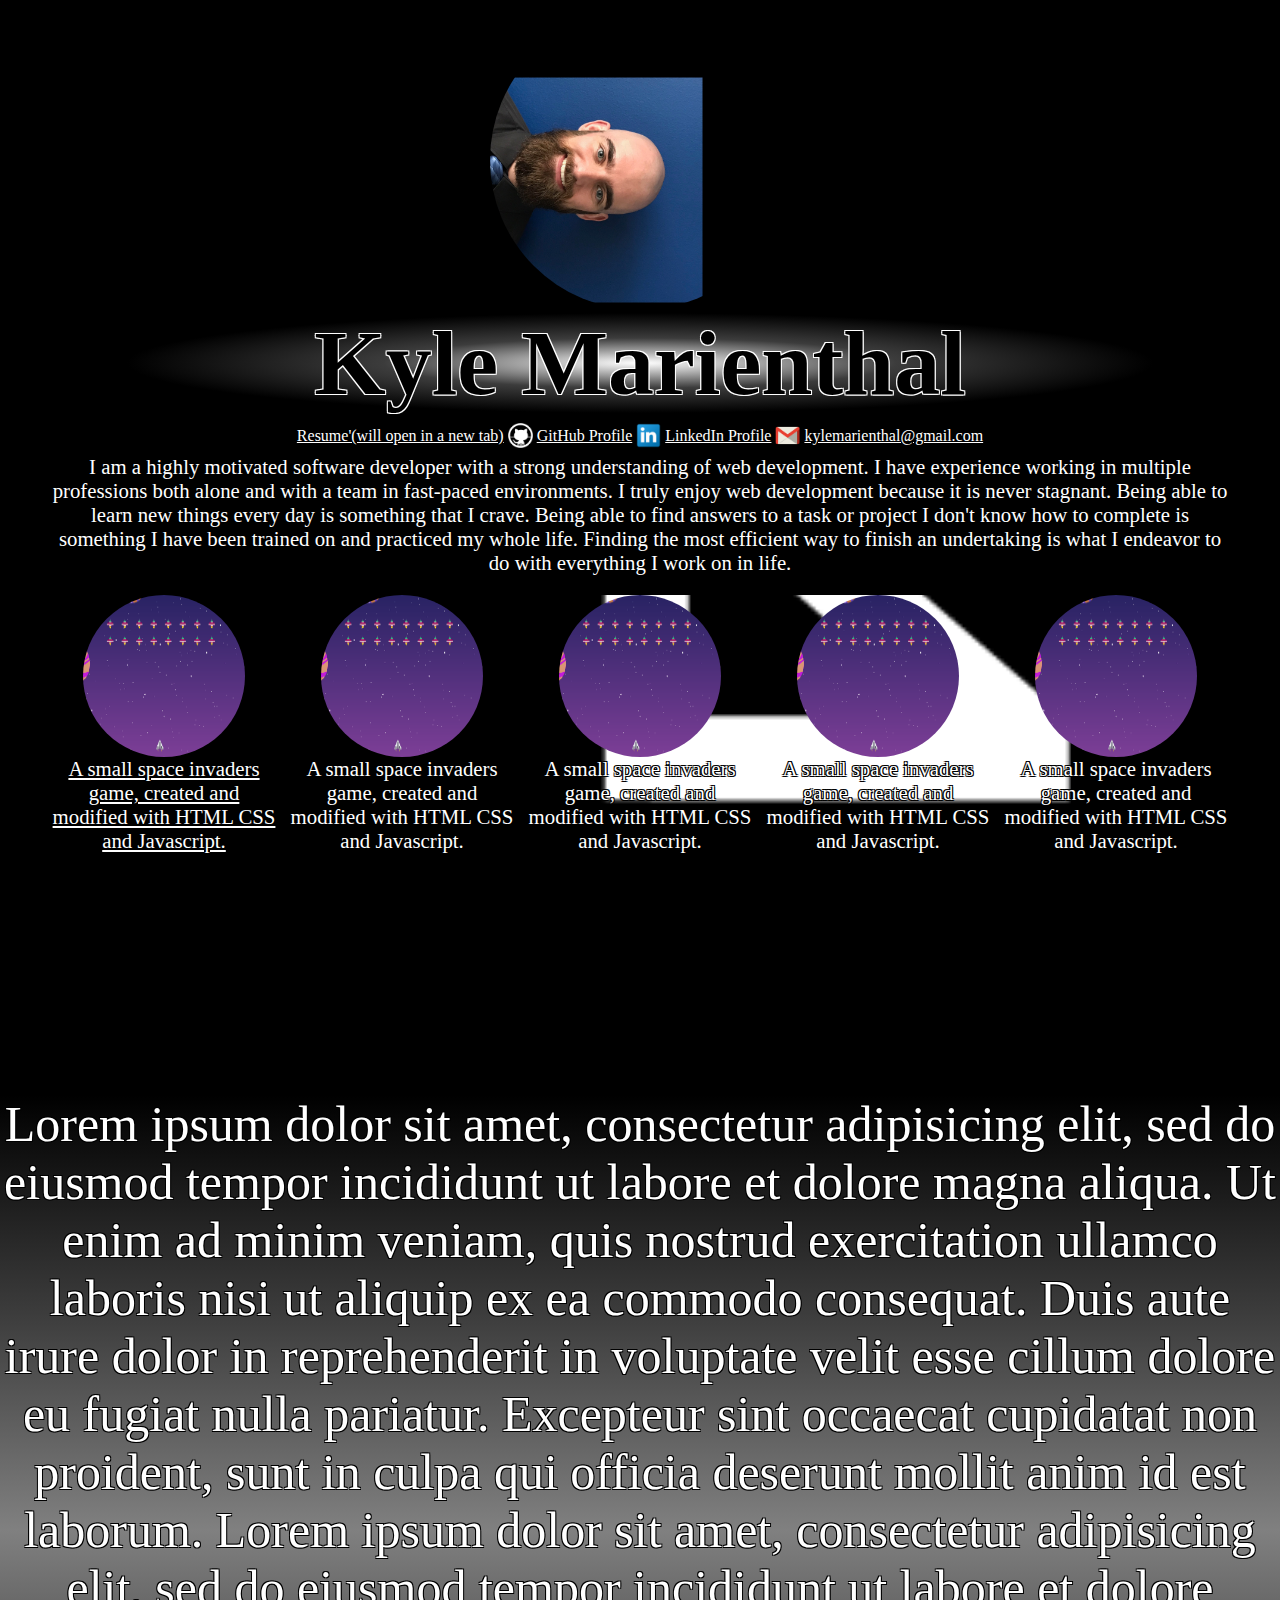
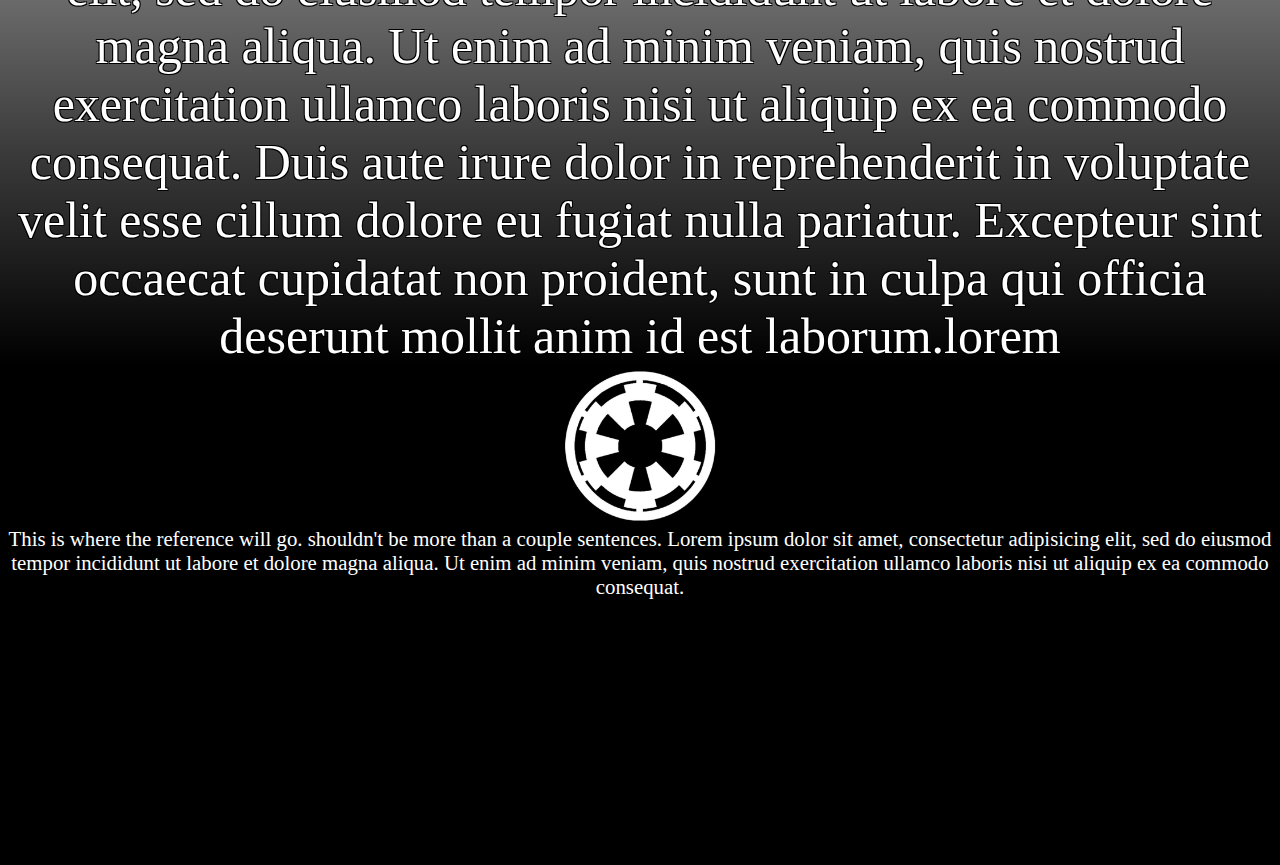
==== index.html @ a32e023e "working on RWD and positioning references templates" ====
<!DOCTYPE html>
<html>

<head>
  <link rel="stylesheet" type="text/css" href="style.css">
  <!-- <script src="parallax.min.js"></script> -->
  <meta charset="utf-8">
  <title >Kyle Marienthal</title>
</head>

<body>
  <div class= "parallax_top">
    <div id="pic_container">
      <img id='my_pic' src="images/black_shirt_blue_tie.jpg" alt="pictue of Kyle Marienthal">
    </div>
  </div>
  <h1 id="name_bar">Kyle Marienthal</h1>
  <div id="contact">
    <p class="contact-info"><a id="resume" href="images/portfolio_resume.pdf" target="_blank">Resume'(will open in a new tab)</a></p>
    <!-- github image -->
    <p class="contact-info"><a href="https://github.com/kylemarienthal"><img class = "contact_icon" src="images/white_github.png" alt="GitHub Icon"></a></p>
    <!-- GitHub handle -->
    <p class="contact-info"><a href="https://github.com/kylemarienthal">GitHub Profile</a></p>
    <!-- LinkedIn image -->
    <p class="contact-info"><a href="https://www.linkedin.com/in/kyle-marienthal-2b203330/"><img class = "contact_icon" src="images/linkedin.png" alt="LinkedIn Icon"></a></p>
    <!-- LinkedIn handle -->
    <p class="contact-info"><a href="https://www.linkedin.com/in/kyle-marienthal-2b203330/">LinkedIn Profile</a></p>
    <!-- gmail image -->
    <p class="contact-info"><a href="mailto:kylemarienthal@gmail.com"><img class = "contact_icon" src="images/white_gmail.png" alt= "Gmail Icon"></a></p>
    <!-- gmail handle -->
    <p class="contact-info"><a href="mailto:kylemarienthal@gmail.com">kylemarienthal@gmail.com</a></p>

  </div>
  <!-- *******************this can be another page for whatever maybe putting in effects?? like snow or matrix??? -->
<!-- <a href="page2.html">my link</a> -->


  <!-- <section id="parallax"> -->
    <div id="about_me">
      <p>I am a highly motivated software developer with a strong understanding of web development. I have experience working in multiple professions both alone and with a team in fast-paced environments. I truly enjoy web development because it is never stagnant. Being able to learn new things every day is something that I crave. Being able to find answers to a task or project I don't know how to complete is something I have been trained on and practiced my whole life. Finding the most efficient way to finish an undertaking is what I endeavor to do with everything I work on in life.</p>
    </div>
  <!-- </section> -->
  <div class="parallax-second" >
    <div class="parallax-inner">
      <div class="project-section">
        <div>
          <a href="./space_invaders_javascript/index.html"><img class = "project_icon" src="images/space_invaders.png" alt= "Space Invaders Game Image">
          <p>A small space invaders game, created and modified with HTML CSS and Javascript.</p></a>
        </div>
        <div>
          <a href="./space_invaders_javascript/index.html"><img class = "project_icon" src="images/space_invaders.png" alt= "Space Invaders Game Image"></a>
          <p>A small space invaders game, created and modified with HTML CSS and Javascript.</p>
        </div>
        <div>
          <a href="./space_invaders_javascript/index.html"><img class = "project_icon" src="images/space_invaders.png" alt= "Space Invaders Game Image"></a>
          <p>A small space invaders game, created and modified with HTML CSS and Javascript.</p>
        </div>
        <div>
          <a href="./space_invaders_javascript/index.html"><img class = "project_icon" src="images/space_invaders.png" alt= "Space Invaders Game Image"></a>
          <p>A small space invaders game, created and modified with HTML CSS and Javascript.</p>
        </div>
        <div>
          <a href="./space_invaders_javascript/index.html"><img class = "project_icon" src="images/space_invaders.png" alt= "Space Invaders Game Image"></a>
          <p>A small space invaders game, created and modified with HTML CSS and Javascript.</p>
        </div>
      </div>

    </div>
  </div>

  <p id="middle_bar">Lorem ipsum dolor sit amet, consectetur adipisicing elit, sed do eiusmod tempor incididunt ut labore et dolore magna aliqua. Ut enim ad minim veniam, quis nostrud exercitation ullamco laboris nisi ut aliquip ex ea commodo consequat. Duis aute irure dolor in reprehenderit in voluptate velit esse cillum dolore eu fugiat nulla pariatur. Excepteur sint occaecat cupidatat non proident, sunt in culpa qui officia deserunt mollit anim id est laborum. Lorem ipsum dolor sit amet, consectetur adipisicing elit, sed do eiusmod tempor incididunt ut labore et dolore magna aliqua. Ut enim ad minim veniam, quis nostrud exercitation ullamco laboris nisi ut aliquip ex ea commodo consequat. Duis aute irure dolor in reprehenderit in voluptate velit esse cillum dolore eu fugiat nulla pariatur. Excepteur sint occaecat cupidatat non proident, sunt in culpa qui officia deserunt mollit anim id est laborum.lorem </p>

  <!-- <section id="parallax-second"> -->
  <div class="parallax-second">
    <div class = project-section>
      <div>
        <img class = "reference_icon" src="images/empire.jpg" alt= "temporary pic for a referral">
        <p>This is where the reference will go. shouldn't be more than a couple sentences. Lorem ipsum dolor sit amet, consectetur adipisicing elit, sed do eiusmod tempor incididunt ut labore et dolore magna aliqua. Ut enim ad minim veniam, quis nostrud exercitation ullamco laboris nisi ut aliquip ex ea commodo consequat.</p>
      </div>
    </div>
    
  </div>
    <div class="parallax-second-inner">
    </div>
  <!-- </section> -->
</body>

</html>
---- style.css ----
* {
  margin: 0;
  padding: 0;
  border: 0;
  color: white;
  text-shadow: -1px -1px 0 black,
    1px -1px 0 black,
    -1px 1px 0 black,
    1px 1px 0 black;
}

#pic_container{
  position: relative;
  width: 300px;
  height: 300px;
  overflow: hidden;
  border-radius: 50%;
  /* background: blue; */
  /* border: solid 1px green; */
  margin: 0 auto;
  margin-top: 10px;

}
#my_pic{
  margin-top: 30px;
  margin-left: -50px;
  /* border: solid 1px red; */
  transform: rotate(90deg);
  height: 100%;
  /* width: 100%; */
}

body {
  background-color: black;
}
#name_bar{width: 85%;
    margin: 0 auto;
    border-radius: 33%;
    background: radial-gradient(white, #3C3C3C, #000000,#000000);
}

#middle_bar{
background: linear-gradient(black, #3C3C3C,gray,#3C3C3C, black);
font-size: 50px;
text-align: center;
}

h1 {
  text-align: center;
  font-size: 575%;
  color: black;
  text-shadow: -1px -1px 0 white,
    1px -1px 0 white,
    -1px 1px 0 white,
    1px 1px 0 white;
  /* text-transform: uppercase; */
  letter-spacing: 1%;
  margin: 45%, 0%;
}
h2 {
  text-align: center;
  font-size: 275%;
  color: #11A1B6;
  text-transform: uppercase;
  letter-spacing: 1%;
}
h3 {
  text-align: center;
  font-size: 275%;
  /* color: #11A1B6; */
  /* text-transform: uppercase; */
  letter-spacing: 1%;
}

.contact_icon {
    position: relative;
    top: 7px;
    right: 0px;
    height: 25px;
    width: auto;
}
/* start parallax */
/* #parallax{
  background: url('images/kyle.png') repeat-y fixed 50%;
  background-position: 50% 50%; */
  /*this is how far the image is set to the right and down*/
  /* background-size: contain;
  height: 500px;
} */
.parallax-second{
  background: url('images/KYLE.png') repeat-y fixed 50%;
  background-position: 50% 50%;
  height: 500px;
  background-size: contain;


}

/* .parallax-window {
    height: 500px;
    padding: 100px 35px;
    background: transparent;
} */
.parallax-inner{
  z-index: 2;
  position: relative;
  margin: 10px 50px 20px;
  color: white;
  /* text-transform: uppercase; */
  /* font-size: 130%; */
  /* text-align: center; */
}

/* end parallax */
#contact{
  text-align: center;
}
.contact-icon{
  width: 32px;
  height: auto;

}
.contact-info{
  display: inline-block;
}
#about_me p{
  margin: 10px 50px 20px;
  color: white;
  font-size: 130%;
  text-align: center;
}

.project_icon{
  height: 162px;
  width: 162px;
  /* margin-left: -1206px; */
  /* margin-top: 20px; */
  border-radius: 82px;
  display: block;
  margin: 0 auto;
}
.project-section{
    display: grid;
    grid-gap: 10px;
    grid-template-columns: repeat(auto-fit, minmax(200px, 1fr));
    grid-auto-rows: auto;
    grid-auto-flow: row;
    font-size: 130%;
    text-align: center;
    /* (default sets it at row and places items in the next available spot in the row. Dense attempts to fill the empty spots in the grid, its an example of source order independence, meaning the grid can lay the items regardless of how they are in the markup/html) */
}
.reference_icon{
  height: 162px;
  width: 162px;
  /* margin-left: -1206px; */
  /* margin-top: 20px; */
  border-radius: 82px;
  display: block;
  margin: 0 auto;
  text-align: center;
}
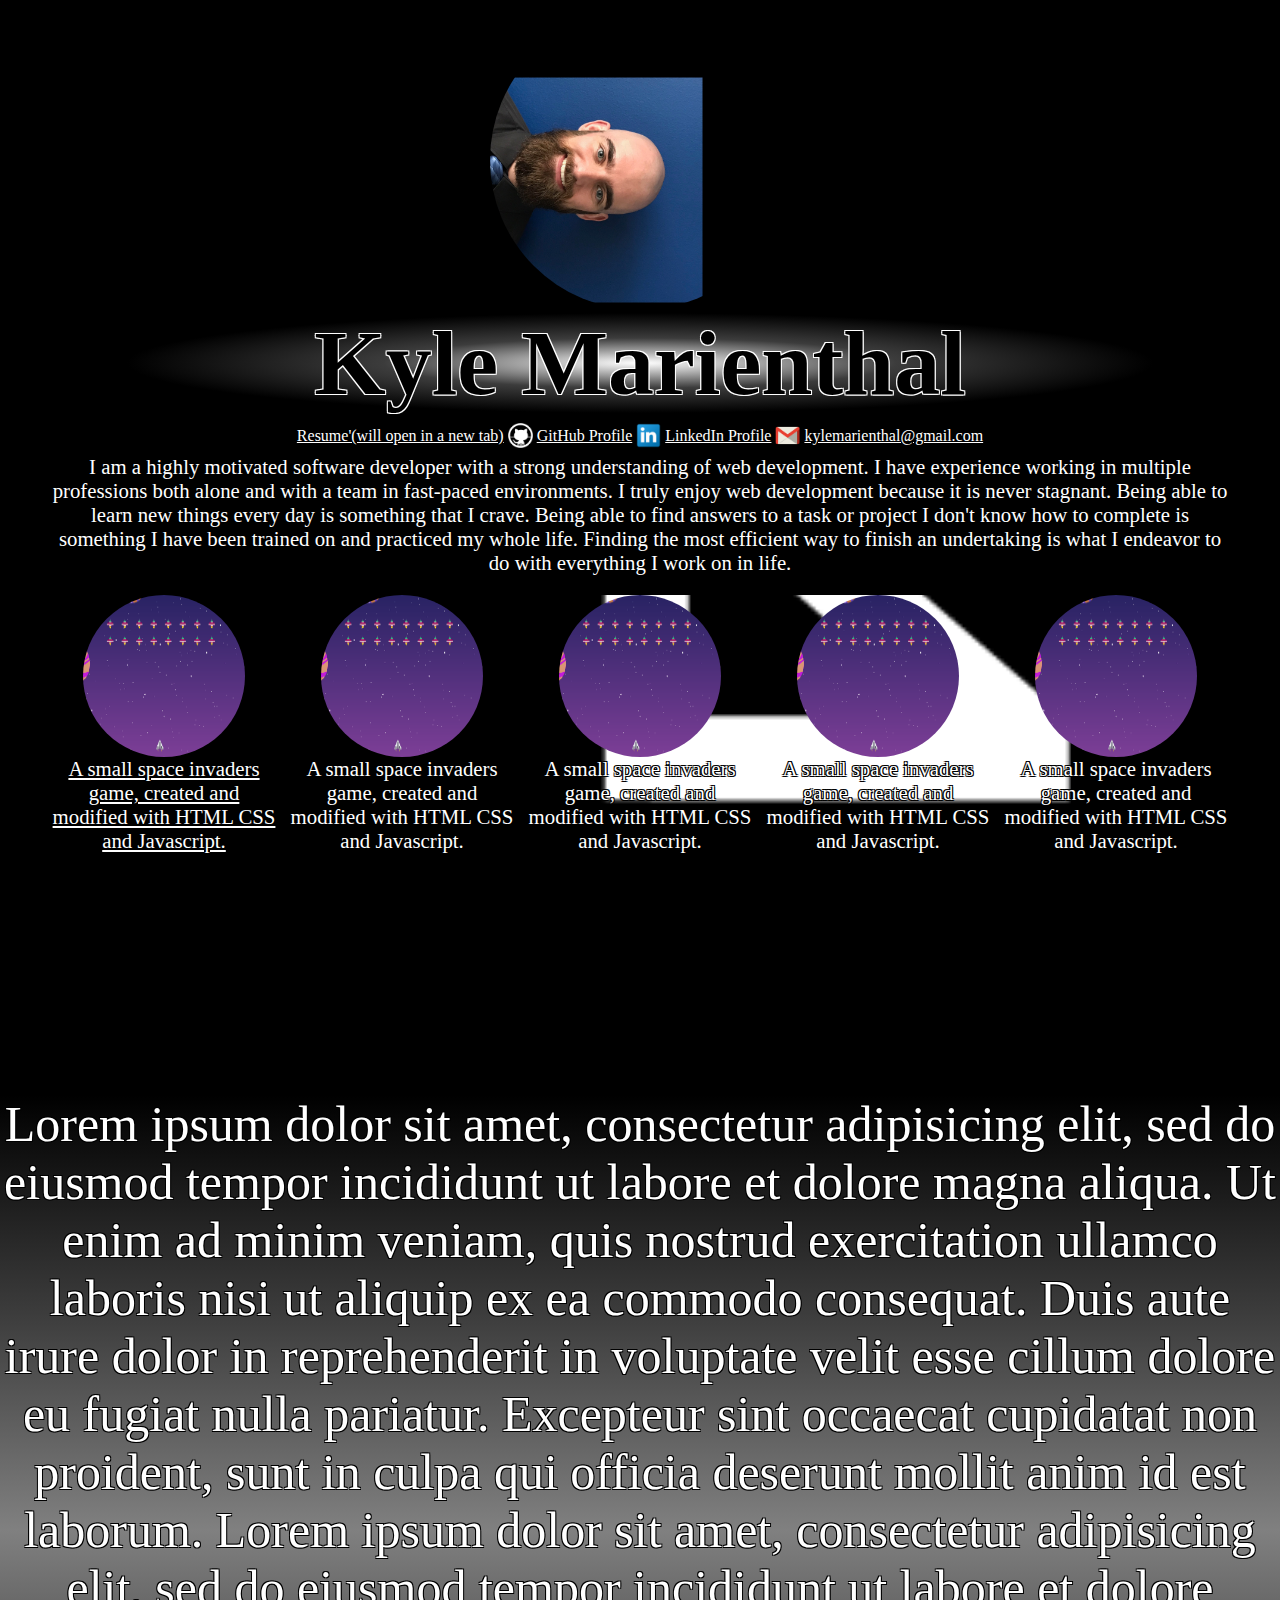
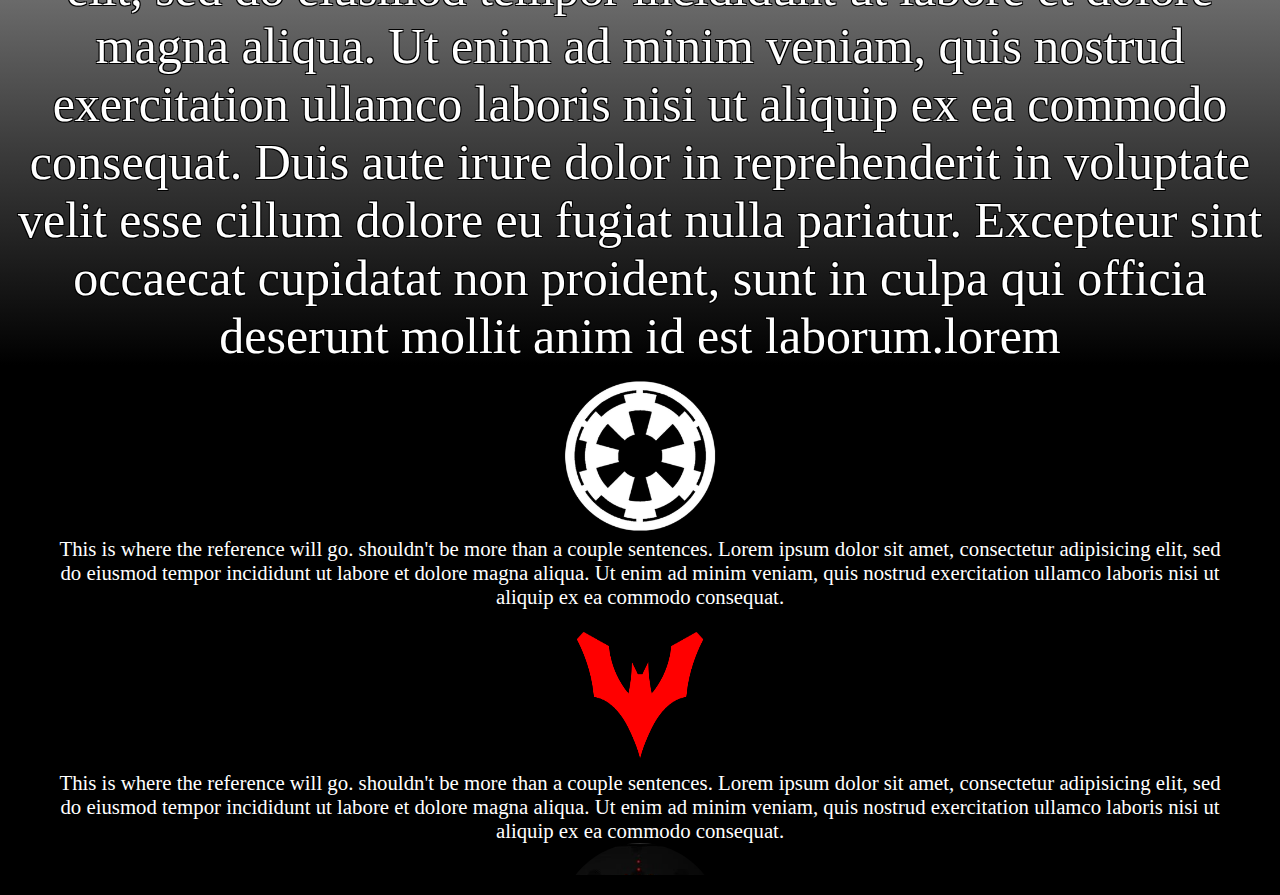
==== commit 8a9ce79c: "slideshow started" ====
--- a/index.html
+++ b/index.html
@@ -71,16 +71,76 @@
   <p id="middle_bar">Lorem ipsum dolor sit amet, consectetur adipisicing elit, sed do eiusmod tempor incididunt ut labore et dolore magna aliqua. Ut enim ad minim veniam, quis nostrud exercitation ullamco laboris nisi ut aliquip ex ea commodo consequat. Duis aute irure dolor in reprehenderit in voluptate velit esse cillum dolore eu fugiat nulla pariatur. Excepteur sint occaecat cupidatat non proident, sunt in culpa qui officia deserunt mollit anim id est laborum. Lorem ipsum dolor sit amet, consectetur adipisicing elit, sed do eiusmod tempor incididunt ut labore et dolore magna aliqua. Ut enim ad minim veniam, quis nostrud exercitation ullamco laboris nisi ut aliquip ex ea commodo consequat. Duis aute irure dolor in reprehenderit in voluptate velit esse cillum dolore eu fugiat nulla pariatur. Excepteur sint occaecat cupidatat non proident, sunt in culpa qui officia deserunt mollit anim id est laborum.lorem </p>
 
   <!-- <section id="parallax-second"> -->
-  <div class="parallax-second">
-    <div class = project-section>
+  <div class="parallax-second parallax-inner">
+    <div class = "project-section references">
       <div>
         <img class = "reference_icon" src="images/empire.jpg" alt= "temporary pic for a referral">
         <p>This is where the reference will go. shouldn't be more than a couple sentences. Lorem ipsum dolor sit amet, consectetur adipisicing elit, sed do eiusmod tempor incididunt ut labore et dolore magna aliqua. Ut enim ad minim veniam, quis nostrud exercitation ullamco laboris nisi ut aliquip ex ea commodo consequat.</p>
       </div>
     </div>
-    
+    <div class = "project-section references">
+      <div>
+        <img class = "reference_icon" src="images/batman_beyond.png" alt= "temporary pic for a referral">
+        <p>This is where the reference will go. shouldn't be more than a couple sentences. Lorem ipsum dolor sit amet, consectetur adipisicing elit, sed do eiusmod tempor incididunt ut labore et dolore magna aliqua. Ut enim ad minim veniam, quis nostrud exercitation ullamco laboris nisi ut aliquip ex ea commodo consequat.</p>
+      </div>
+    </div>
+    <div class = "project-section references">
+      <div>
+        <img class = "reference_icon" src="images/ace_high.jpg" alt= "temporary pic for a referral">
+        <p>This is where the reference will go. shouldn't be more than a couple sentences. Lorem ipsum dolor sit amet, consectetur adipisicing elit, sed do eiusmod tempor incididunt ut labore et dolore magna aliqua. Ut enim ad minim veniam, quis nostrud exercitation ullamco laboris nisi ut aliquip ex ea commodo consequat.</p>
+      </div>
+    </div>
+
+
+    <div class="slideshow-container">
+
+<div class="mySlides fade reference_icon">
+  <div class="numbertext">1 / 3</div>
+  <img src="images/empire.jpg" style="width:100%">
+  <div class="text">Caption Text</div>
+</div>
+
+<div class="mySlides fade reference_icon">
+  <div class="numbertext">2 / 3</div>
+  <img src="images/batman_beyond.png" style="width:100%">
+  <div class="text">Caption Two</div>
+</div>
+
+<div class="mySlides fade reference_icon">
+  <div class="numbertext">3 / 3</div>
+  <img src="images/ace_high.jpg" style="width:100%">
+  <div class="text">Caption Three</div>
+</div>
+<div style="text-align:center">
+  <span class="dot"></span>
+  <span class="dot"></span>
+  <span class="dot"></span>
+</div>
+    <script>
+var slideIndex = 0;
+showSlides();
+
+function showSlides() {
+    var i;
+    var slides = document.getElementsByClassName("mySlides");
+    var dots = document.getElementsByClassName("dot");
+    for (i = 0; i < slides.length; i++) {
+       slides[i].style.display = "none";
+    }
+    slideIndex++;
+    if (slideIndex > slides.length) {slideIndex = 1}
+    for (i = 0; i < dots.length; i++) {
+        dots[i].className = dots[i].className.replace(" active", "");
+    }
+    slides[slideIndex-1].style.display = "block";
+    dots[slideIndex-1].className += " active";
+    setTimeout(showSlides, 7000); // Change image every 2 seconds
+}
+</script>
+
   </div>
     <div class="parallax-second-inner">
+      <p>parallax second inner</p>
     </div>
   <!-- </section> -->
 </body>
--- a/style.css
+++ b/style.css
@@ -130,7 +130,7 @@
   text-align: center;
 }
 
-.project_icon{
+.project_icon {
   height: 162px;
   width: 162px;
   /* margin-left: -1206px; */
@@ -159,3 +159,28 @@
   margin: 0 auto;
   text-align: center;
 }
+.references{
+  display: inline-block;
+  width: auto;
+}
+.parallax-inner{
+  overflow: auto;
+  max-height: 100vh;
+}
+
+.fade {
+  -webkit-animation-name: fade;
+  -webkit-animation-duration: 1.5s;
+  animation-name: fade;
+  animation-duration: 1.5s;
+}
+
+@-webkit-keyframes fade {
+  from {opacity: .4}
+  to {opacity: 1}
+}
+
+@keyframes fade {
+  from {opacity: .4}
+  to {opacity: 1}
+}
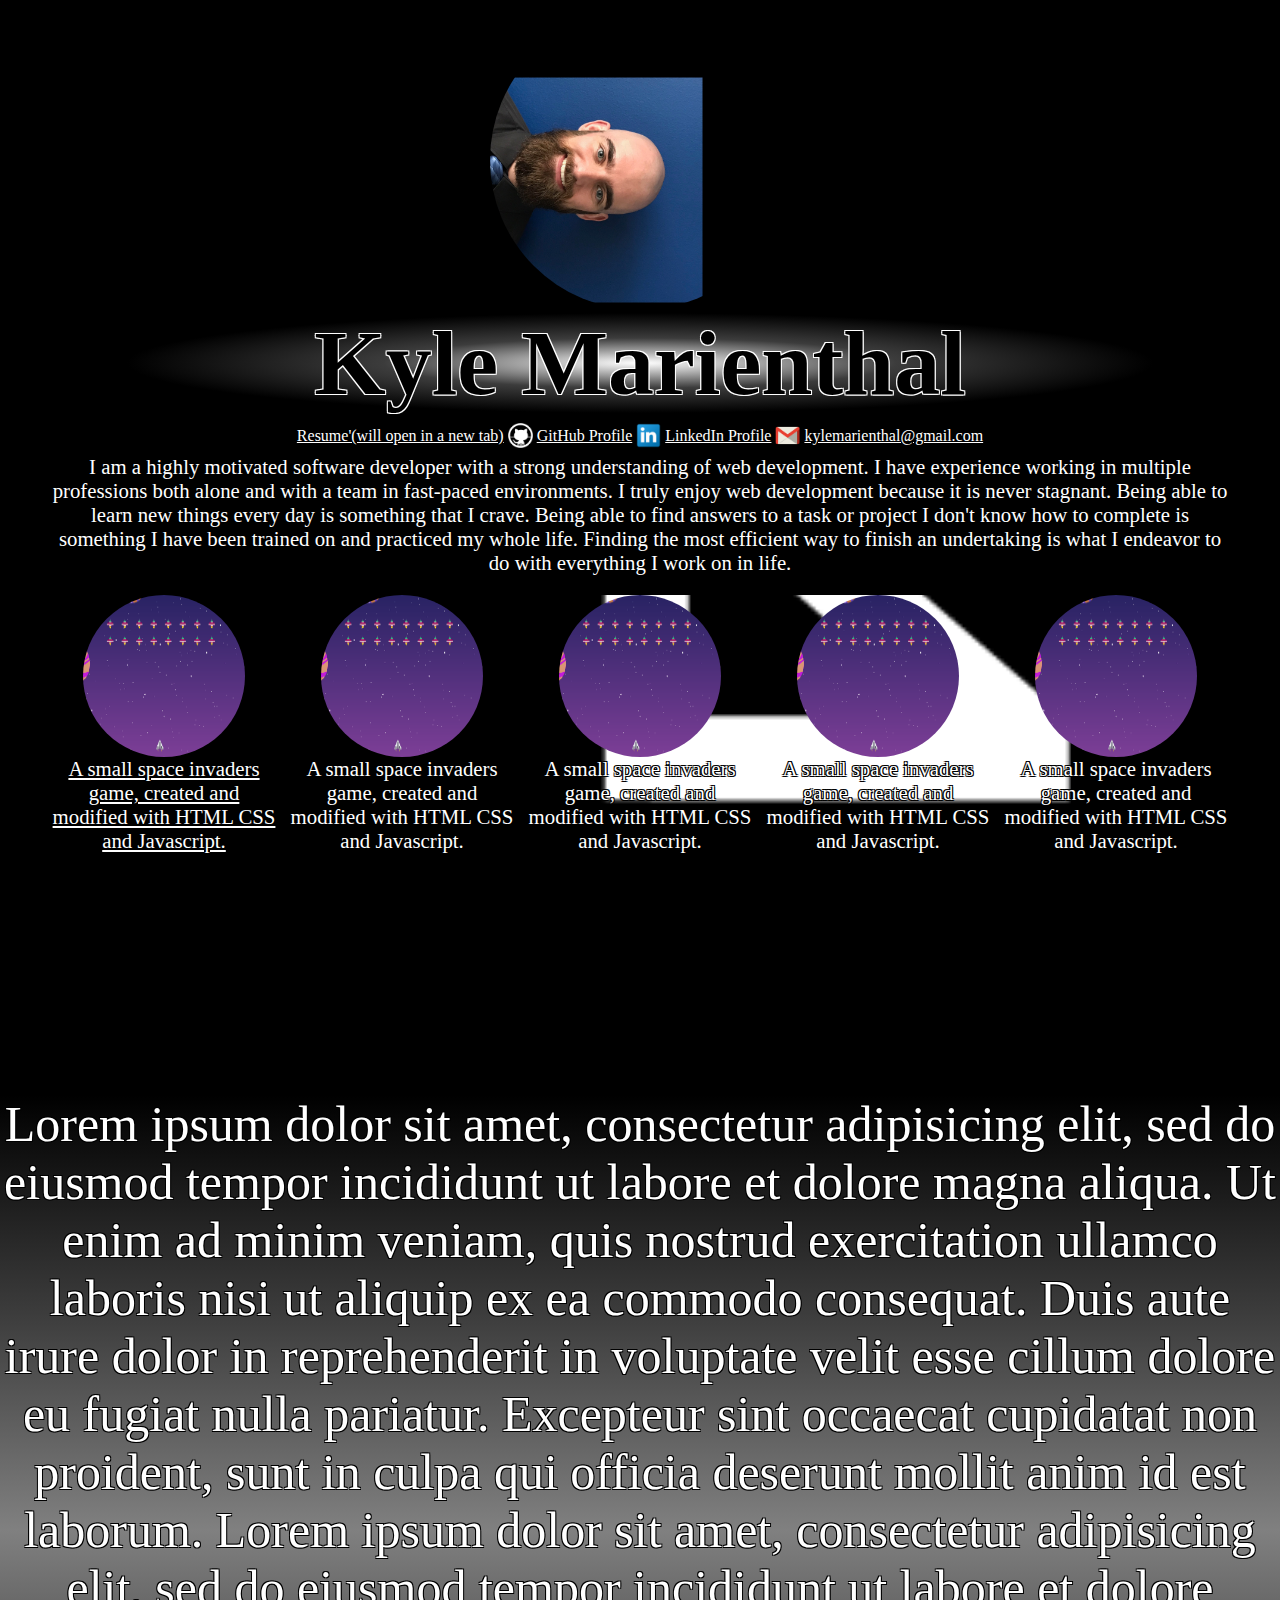
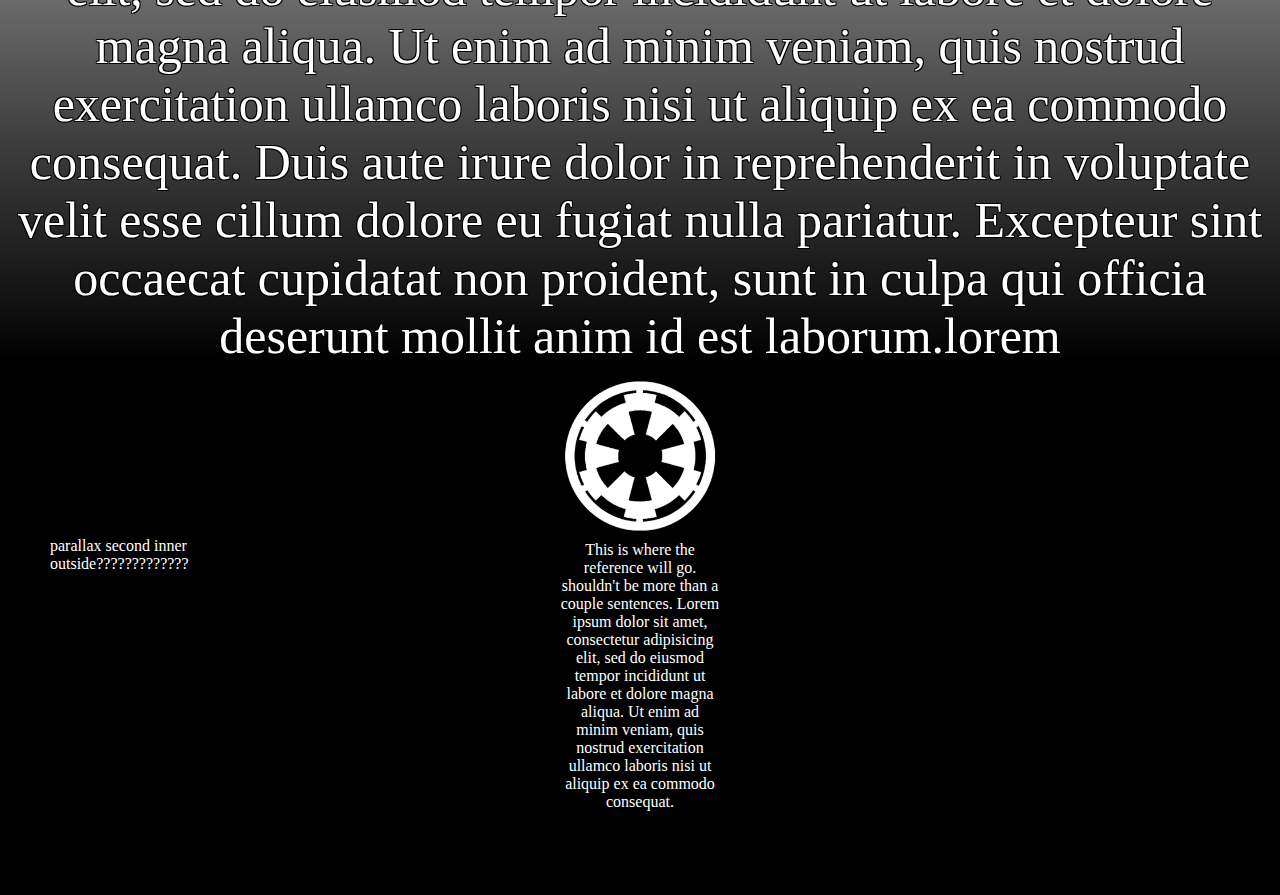
==== commit db8868d7: "figuring out fade positioning" ====
--- a/index.html
+++ b/index.html
@@ -71,8 +71,8 @@
   <p id="middle_bar">Lorem ipsum dolor sit amet, consectetur adipisicing elit, sed do eiusmod tempor incididunt ut labore et dolore magna aliqua. Ut enim ad minim veniam, quis nostrud exercitation ullamco laboris nisi ut aliquip ex ea commodo consequat. Duis aute irure dolor in reprehenderit in voluptate velit esse cillum dolore eu fugiat nulla pariatur. Excepteur sint occaecat cupidatat non proident, sunt in culpa qui officia deserunt mollit anim id est laborum. Lorem ipsum dolor sit amet, consectetur adipisicing elit, sed do eiusmod tempor incididunt ut labore et dolore magna aliqua. Ut enim ad minim veniam, quis nostrud exercitation ullamco laboris nisi ut aliquip ex ea commodo consequat. Duis aute irure dolor in reprehenderit in voluptate velit esse cillum dolore eu fugiat nulla pariatur. Excepteur sint occaecat cupidatat non proident, sunt in culpa qui officia deserunt mollit anim id est laborum.lorem </p>
 
   <!-- <section id="parallax-second"> -->
-  <div class="parallax-second parallax-inner">
-    <div class = "project-section references">
+<div class="parallax-second parallax-inner">
+    <!-- <div class = "project-section references">
       <div>
         <img class = "reference_icon" src="images/empire.jpg" alt= "temporary pic for a referral">
         <p>This is where the reference will go. shouldn't be more than a couple sentences. Lorem ipsum dolor sit amet, consectetur adipisicing elit, sed do eiusmod tempor incididunt ut labore et dolore magna aliqua. Ut enim ad minim veniam, quis nostrud exercitation ullamco laboris nisi ut aliquip ex ea commodo consequat.</p>
@@ -89,27 +89,23 @@
         <img class = "reference_icon" src="images/ace_high.jpg" alt= "temporary pic for a referral">
         <p>This is where the reference will go. shouldn't be more than a couple sentences. Lorem ipsum dolor sit amet, consectetur adipisicing elit, sed do eiusmod tempor incididunt ut labore et dolore magna aliqua. Ut enim ad minim veniam, quis nostrud exercitation ullamco laboris nisi ut aliquip ex ea commodo consequat.</p>
       </div>
-    </div>
+    </div> -->
 
 
     <div class="slideshow-container">
 
 <div class="mySlides fade reference_icon">
-  <div class="numbertext">1 / 3</div>
   <img src="images/empire.jpg" style="width:100%">
-  <div class="text">Caption Text</div>
+  <div class="text">This is where the reference will go. shouldn't be more than a couple sentences. Lorem ipsum dolor sit amet, consectetur adipisicing elit, sed do eiusmod tempor incididunt ut labore et dolore magna aliqua. Ut enim ad minim veniam, quis nostrud exercitation ullamco laboris nisi ut aliquip ex ea commodo consequat.</div>
+</div>
+<div class="mySlides fade reference_icon">
+  <img src="images/batman_beyond.png" style="width:100%">
+  <div class="text">This is where the reference will go. shouldn't be more than a couple sentences. Lorem ipsum dolor sit amet, consectetur adipisicing elit, sed do eiusmod tempor incididunt ut labore et dolore magna aliqua. Ut enim ad minim veniam, quis nostrud exercitation ullamco laboris nisi ut aliquip ex ea commodo consequat.</div>
 </div>
 
 <div class="mySlides fade reference_icon">
-  <div class="numbertext">2 / 3</div>
-  <img src="images/batman_beyond.png" style="width:100%">
-  <div class="text">Caption Two</div>
-</div>
-
-<div class="mySlides fade reference_icon">
-  <div class="numbertext">3 / 3</div>
   <img src="images/ace_high.jpg" style="width:100%">
-  <div class="text">Caption Three</div>
+  <div class="text">This is where the reference will go. shouldn't be more than a couple sentences. Lorem ipsum dolor sit amet, consectetur adipisicing elit, sed do eiusmod tempor incididunt ut labore et dolore magna aliqua. Ut enim ad minim veniam, quis nostrud exercitation ullamco laboris nisi ut aliquip ex ea commodo consequat.</div>
 </div>
 <div style="text-align:center">
   <span class="dot"></span>
@@ -143,6 +139,7 @@
       <p>parallax second inner</p>
     </div>
   <!-- </section> -->
+  <p>outside?????????????</p>
 </body>
 
 </html>
--- a/style.css
+++ b/style.css
@@ -155,7 +155,7 @@
   /* margin-left: -1206px; */
   /* margin-top: 20px; */
   border-radius: 82px;
-  display: block;
+  display: inline-block;
   margin: 0 auto;
   text-align: center;
 }
@@ -176,6 +176,7 @@
 }
 
 @-webkit-keyframes fade {
+  to {opacity: 1}
   from {opacity: .4}
   to {opacity: 1}
 }
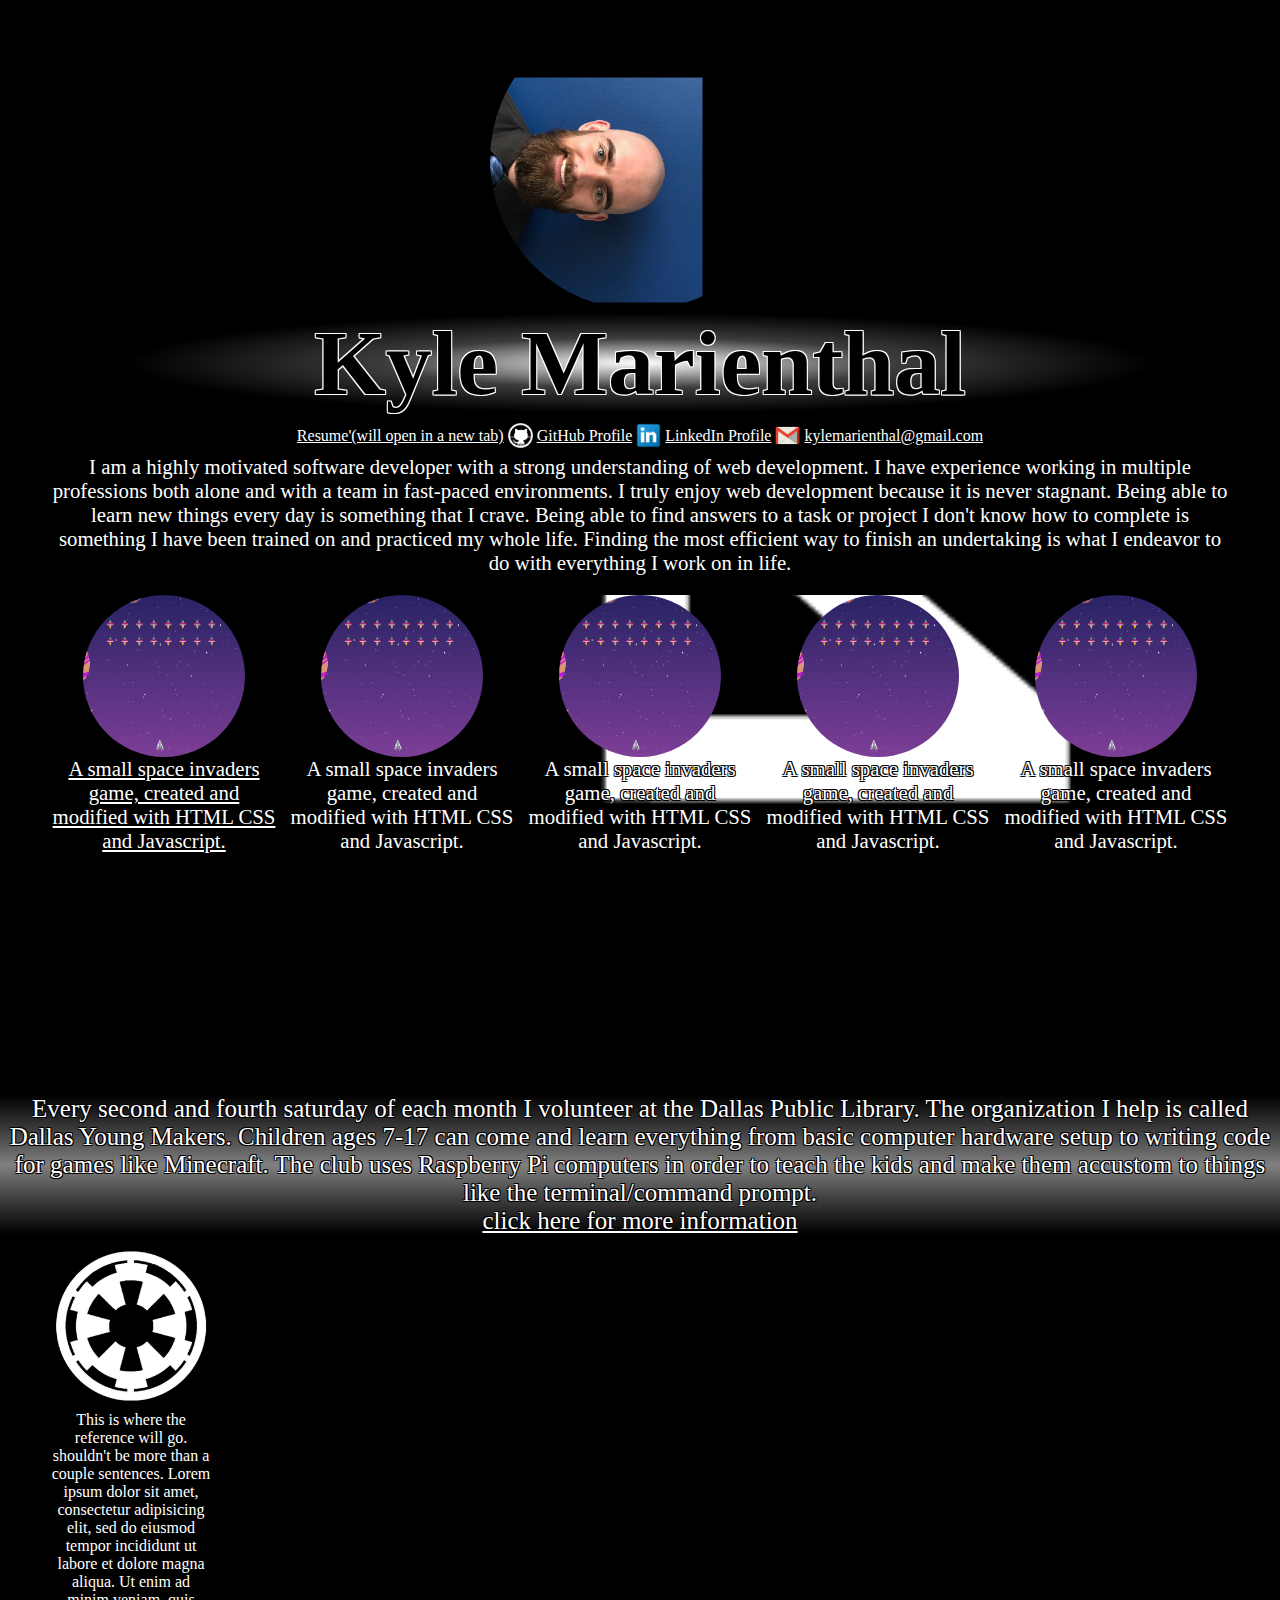
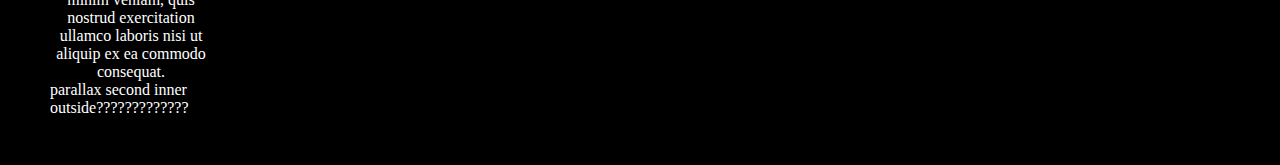
==== commit 49f9c3ed: "resume updated, young makers section updated" ====
--- a/index.html
+++ b/index.html
@@ -16,7 +16,7 @@
   </div>
   <h1 id="name_bar">Kyle Marienthal</h1>
   <div id="contact">
-    <p class="contact-info"><a id="resume" href="images/portfolio_resume.pdf" target="_blank">Resume'(will open in a new tab)</a></p>
+    <p class="contact-info"><a id="resume" href="images/Portfolio_Resume.pdf" target="_blank">Resume'(will open in a new tab)</a></p>
     <!-- github image -->
     <p class="contact-info"><a href="https://github.com/kylemarienthal"><img class = "contact_icon" src="images/white_github.png" alt="GitHub Icon"></a></p>
     <!-- GitHub handle -->
@@ -68,7 +68,11 @@
     </div>
   </div>
 
-  <p id="middle_bar">Lorem ipsum dolor sit amet, consectetur adipisicing elit, sed do eiusmod tempor incididunt ut labore et dolore magna aliqua. Ut enim ad minim veniam, quis nostrud exercitation ullamco laboris nisi ut aliquip ex ea commodo consequat. Duis aute irure dolor in reprehenderit in voluptate velit esse cillum dolore eu fugiat nulla pariatur. Excepteur sint occaecat cupidatat non proident, sunt in culpa qui officia deserunt mollit anim id est laborum. Lorem ipsum dolor sit amet, consectetur adipisicing elit, sed do eiusmod tempor incididunt ut labore et dolore magna aliqua. Ut enim ad minim veniam, quis nostrud exercitation ullamco laboris nisi ut aliquip ex ea commodo consequat. Duis aute irure dolor in reprehenderit in voluptate velit esse cillum dolore eu fugiat nulla pariatur. Excepteur sint occaecat cupidatat non proident, sunt in culpa qui officia deserunt mollit anim id est laborum.lorem </p>
+  <div class="middle_bar">
+    <p>Every second and fourth saturday of each month I volunteer at the Dallas Public Library. The organization I help is called Dallas Young Makers. Children ages 7-17 can come and learn everything from basic computer hardware setup to writing code for games like Minecraft. The club uses Raspberry Pi computers in order to teach the kids and make them accustom to things like the terminal/command prompt.</p>
+    <p><a href="https://www.facebook.com/DallasYoungMakersClub/"target="_blank">click here for more information</a></p>
+  </div>
+
 
   <!-- <section id="parallax-second"> -->
 <div class="parallax-second parallax-inner">
@@ -92,49 +96,52 @@
     </div> -->
 
 
-    <div class="slideshow-container">
+<div class="slideshow-container">
 
-<div class="mySlides fade reference_icon">
-  <img src="images/empire.jpg" style="width:100%">
-  <div class="text">This is where the reference will go. shouldn't be more than a couple sentences. Lorem ipsum dolor sit amet, consectetur adipisicing elit, sed do eiusmod tempor incididunt ut labore et dolore magna aliqua. Ut enim ad minim veniam, quis nostrud exercitation ullamco laboris nisi ut aliquip ex ea commodo consequat.</div>
+  <div class="mySlides fade reference_icon">
+    <img src="images/empire.jpg" style="width:100%">
+    <div class="text">This is where the reference will go. shouldn't be more than a couple sentences. Lorem ipsum dolor sit amet, consectetur adipisicing elit, sed do eiusmod tempor incididunt ut labore et dolore magna aliqua. Ut enim ad minim veniam, quis nostrud exercitation ullamco laboris nisi ut aliquip ex ea commodo consequat.
+    </div>
+  </div>
+  <div class="mySlides fade reference_icon">
+    <img src="images/batman_beyond.png" style="width:100%">
+    <div class="text">This is where the reference will go. shouldn't be more than a couple sentences. Lorem ipsum dolor sit amet, consectetur adipisicing elit, sed do eiusmod tempor incididunt ut labore et dolore magna aliqua. Ut enim ad minim veniam, quis nostrud exercitation ullamco laboris nisi ut aliquip ex ea commodo consequat.
+    </div>
+  </div>
+
+  <div class="mySlides fade reference_icon">
+    <img src="images/ace_high.jpg" style="width:100%">
+    <div class="text">This is where the reference will go. shouldn't be more than a couple sentences. Lorem ipsum dolor sit amet, consectetur adipisicing elit, sed do eiusmod tempor incididunt ut labore et dolore magna aliqua. Ut enim ad minim veniam, quis nostrud exercitation ullamco laboris nisi ut aliquip ex ea commodo consequat.
+    </div>
+  </div>
+  <div style="text-align:center">
+    <span class="dot"></span>
+    <span class="dot"></span>
+    <span class="dot"></span>
+  </div>
+  <script>
+    var slideIndex = 0;
+    showSlides();
+
+    function showSlides() {
+      var i;
+      var slides = document.getElementsByClassName("mySlides");
+      var dots = document.getElementsByClassName("dot");
+      for (i = 0; i < slides.length; i++) {
+        slides[i].style.display = "none";
+      }
+      slideIndex++;
+      if (slideIndex > slides.length) {slideIndex = 1}
+      for (i = 0; i < dots.length; i++) {
+        dots[i].className = dots[i].className.replace(" active", "");
+      }
+      slides[slideIndex-1].style.display = "block";
+      dots[slideIndex-1].className += " active";
+      setTimeout(showSlides, 7000); // Change image every 2 seconds
+      }
+    </script>
+
 </div>
-<div class="mySlides fade reference_icon">
-  <img src="images/batman_beyond.png" style="width:100%">
-  <div class="text">This is where the reference will go. shouldn't be more than a couple sentences. Lorem ipsum dolor sit amet, consectetur adipisicing elit, sed do eiusmod tempor incididunt ut labore et dolore magna aliqua. Ut enim ad minim veniam, quis nostrud exercitation ullamco laboris nisi ut aliquip ex ea commodo consequat.</div>
-</div>
-
-<div class="mySlides fade reference_icon">
-  <img src="images/ace_high.jpg" style="width:100%">
-  <div class="text">This is where the reference will go. shouldn't be more than a couple sentences. Lorem ipsum dolor sit amet, consectetur adipisicing elit, sed do eiusmod tempor incididunt ut labore et dolore magna aliqua. Ut enim ad minim veniam, quis nostrud exercitation ullamco laboris nisi ut aliquip ex ea commodo consequat.</div>
-</div>
-<div style="text-align:center">
-  <span class="dot"></span>
-  <span class="dot"></span>
-  <span class="dot"></span>
-</div>
-    <script>
-var slideIndex = 0;
-showSlides();
-
-function showSlides() {
-    var i;
-    var slides = document.getElementsByClassName("mySlides");
-    var dots = document.getElementsByClassName("dot");
-    for (i = 0; i < slides.length; i++) {
-       slides[i].style.display = "none";
-    }
-    slideIndex++;
-    if (slideIndex > slides.length) {slideIndex = 1}
-    for (i = 0; i < dots.length; i++) {
-        dots[i].className = dots[i].className.replace(" active", "");
-    }
-    slides[slideIndex-1].style.display = "block";
-    dots[slideIndex-1].className += " active";
-    setTimeout(showSlides, 7000); // Change image every 2 seconds
-}
-</script>
-
-  </div>
     <div class="parallax-second-inner">
       <p>parallax second inner</p>
     </div>
--- a/style.css
+++ b/style.css
@@ -39,10 +39,11 @@
     background: radial-gradient(white, #3C3C3C, #000000,#000000);
 }
 
-#middle_bar{
-background: linear-gradient(black, #3C3C3C,gray,#3C3C3C, black);
-font-size: 50px;
-text-align: center;
+.middle_bar{
+  background: url('image/pi.jpg') repeat-y fixed 50%;
+  background: linear-gradient(black, #3C3C3C,gray,#3C3C3C, black);
+  font-size: 25px;
+  text-align: center;
 }
 
 h1 {
@@ -149,6 +150,7 @@
     text-align: center;
     /* (default sets it at row and places items in the next available spot in the row. Dense attempts to fill the empty spots in the grid, its an example of source order independence, meaning the grid can lay the items regardless of how they are in the markup/html) */
 }
+
 .reference_icon{
   height: 162px;
   width: 162px;
@@ -166,6 +168,9 @@
 .parallax-inner{
   overflow: auto;
   max-height: 100vh;
+}
+.slideshow-container{
+  display: inline-block;
 }
 
 .fade {
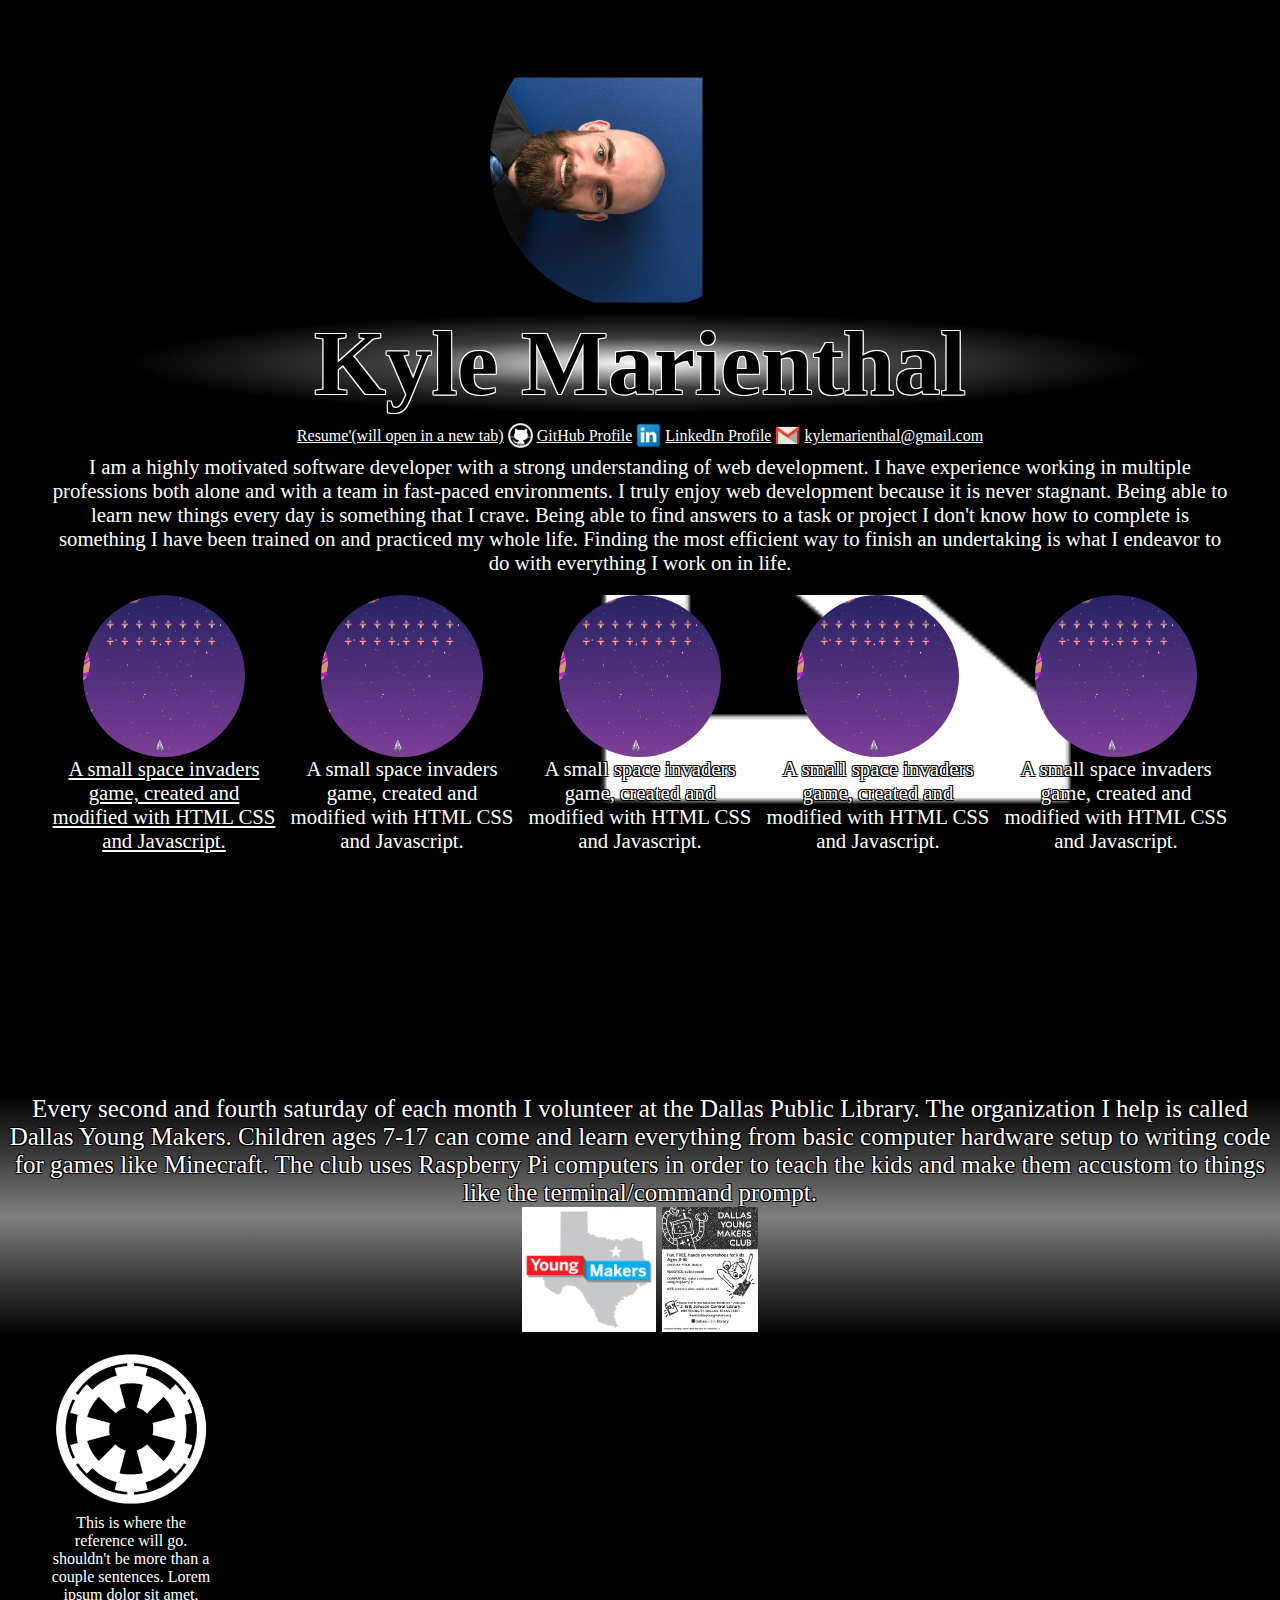
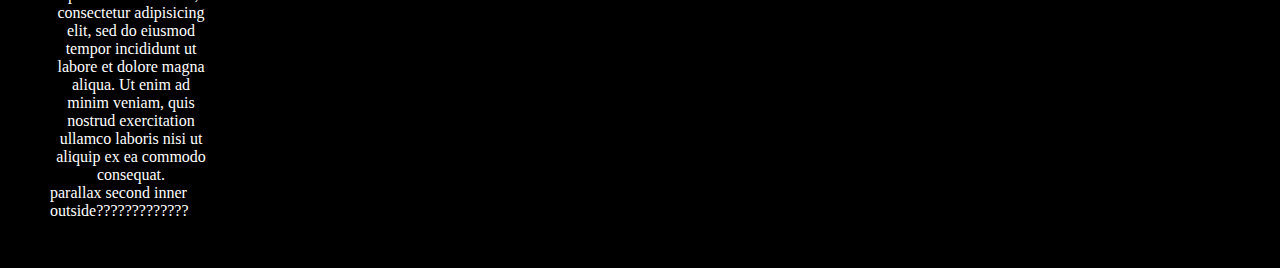
==== commit ce00bdb5: "young makers image and info added" ====
--- a/index.html
+++ b/index.html
@@ -70,8 +70,13 @@
 
   <div class="middle_bar">
     <p>Every second and fourth saturday of each month I volunteer at the Dallas Public Library. The organization I help is called Dallas Young Makers. Children ages 7-17 can come and learn everything from basic computer hardware setup to writing code for games like Minecraft. The club uses Raspberry Pi computers in order to teach the kids and make them accustom to things like the terminal/command prompt.</p>
-    <p><a href="https://www.facebook.com/DallasYoungMakersClub/"target="_blank">click here for more information</a></p>
+    <p>
+      <a href="https://www.facebook.com/DallasYoungMakersClub/"target="_blank"><img id="raspberryPi" src="images/fb_young_makers.png" alt="Raspberry Pi Logo"></a>
+
+      <a href="images/young_makers.png" target="blank"><img id="raspberryPi" src="images/young_makers.png" alt="Young Makers Logo"></a>
+    </p>
   </div>
+
 
 
   <!-- <section id="parallax-second"> -->
--- a/style.css
+++ b/style.css
@@ -44,6 +44,10 @@
   background: linear-gradient(black, #3C3C3C,gray,#3C3C3C, black);
   font-size: 25px;
   text-align: center;
+}
+#raspberryPi{
+  height: 125px;
+  width: auto;
 }
 
 h1 {
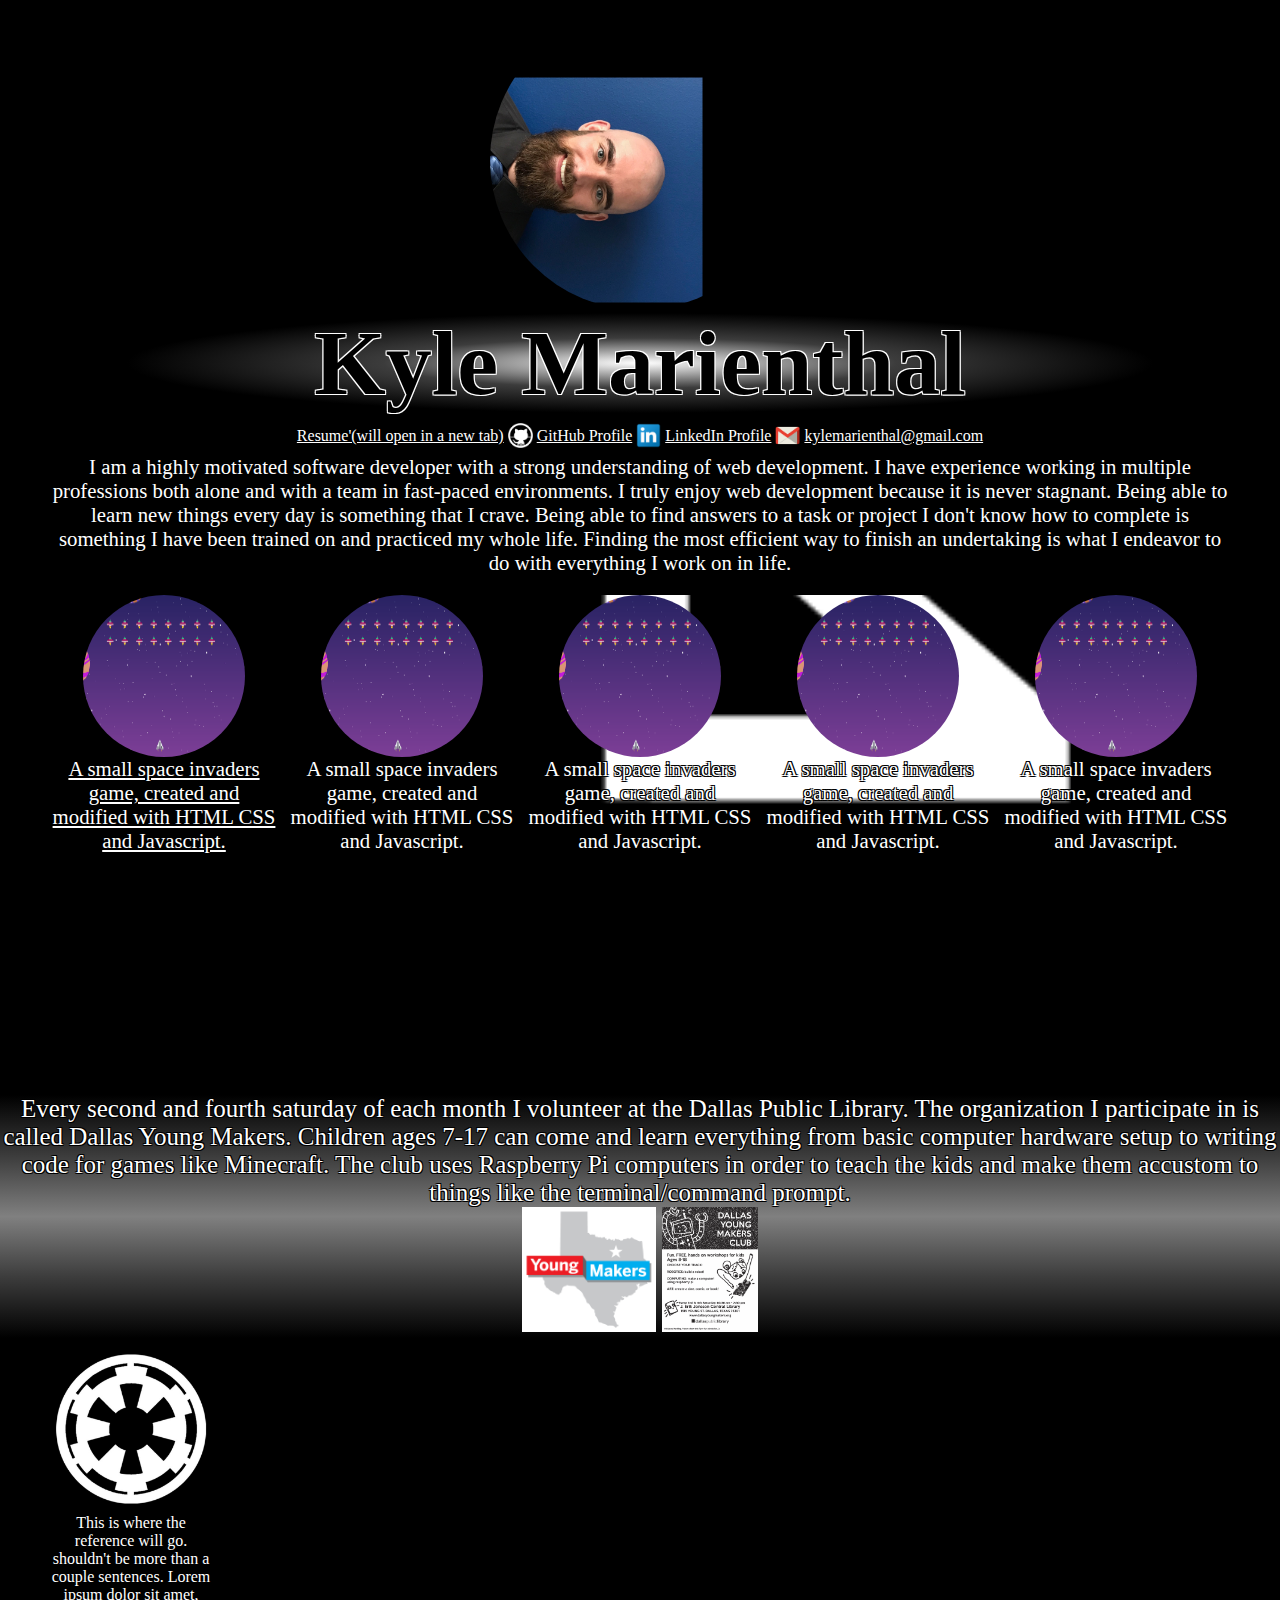
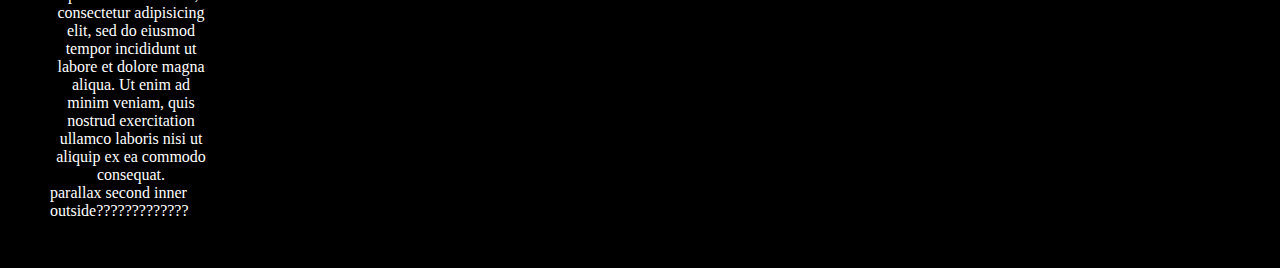
==== commit 5437cbde: "revised volunteer info" ====
--- a/index.html
+++ b/index.html
@@ -69,7 +69,7 @@
   </div>
 
   <div class="middle_bar">
-    <p>Every second and fourth saturday of each month I volunteer at the Dallas Public Library. The organization I help is called Dallas Young Makers. Children ages 7-17 can come and learn everything from basic computer hardware setup to writing code for games like Minecraft. The club uses Raspberry Pi computers in order to teach the kids and make them accustom to things like the terminal/command prompt.</p>
+    <p>Every second and fourth saturday of each month I volunteer at the Dallas Public Library. The organization I participate in is called Dallas Young Makers. Children ages 7-17 can come and learn everything from basic computer hardware setup to writing code for games like Minecraft. The club uses Raspberry Pi computers in order to teach the kids and make them accustom to things like the terminal/command prompt.</p>
     <p>
       <a href="https://www.facebook.com/DallasYoungMakersClub/"target="_blank"><img id="raspberryPi" src="images/fb_young_makers.png" alt="Raspberry Pi Logo"></a>
 
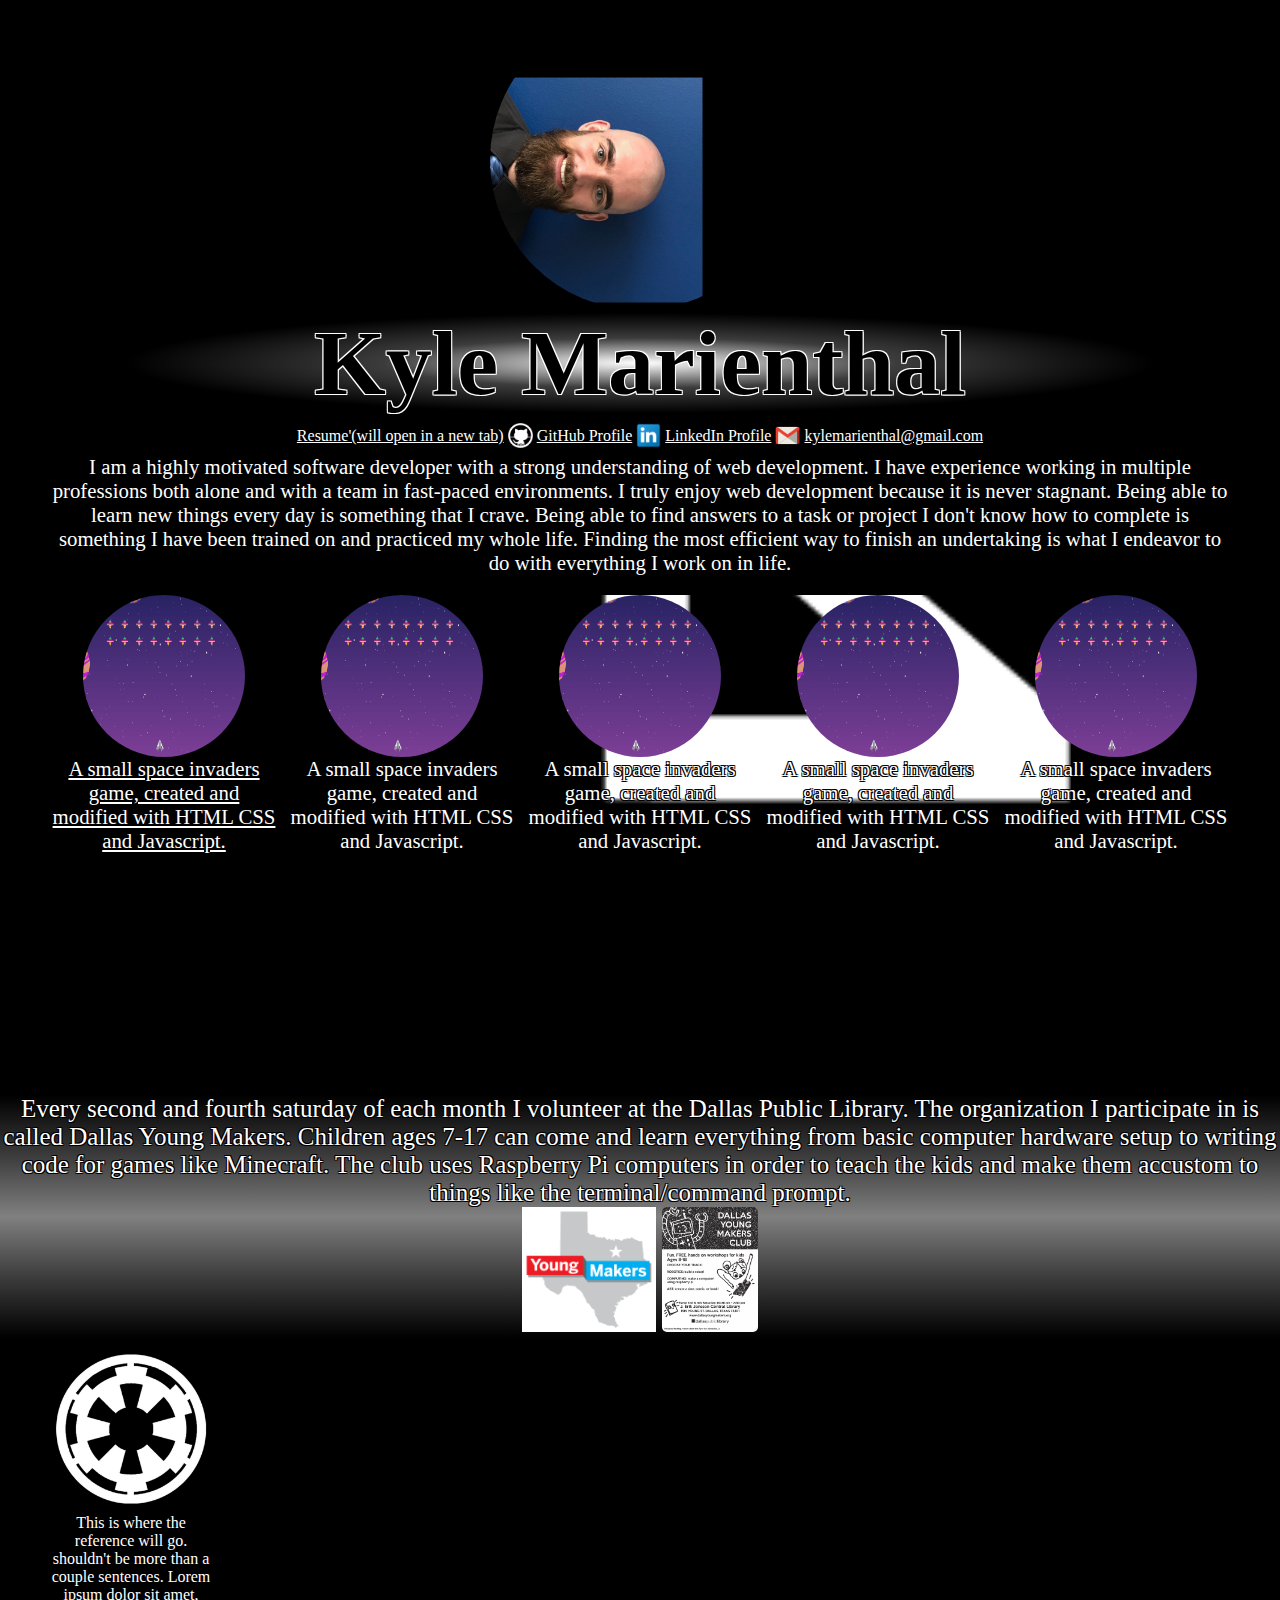
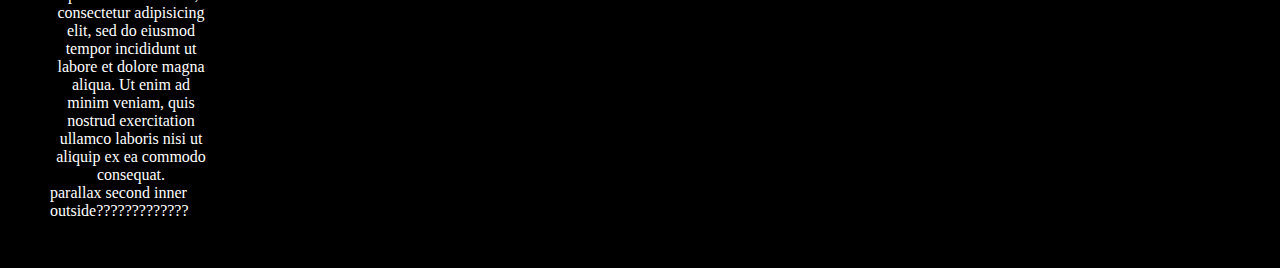
==== commit 6a0efb5c: "modal finished, space invaders updated but still needs fixing" ====
--- a/index.html
+++ b/index.html
@@ -71,9 +71,39 @@
   <div class="middle_bar">
     <p>Every second and fourth saturday of each month I volunteer at the Dallas Public Library. The organization I participate in is called Dallas Young Makers. Children ages 7-17 can come and learn everything from basic computer hardware setup to writing code for games like Minecraft. The club uses Raspberry Pi computers in order to teach the kids and make them accustom to things like the terminal/command prompt.</p>
     <p>
-      <a href="https://www.facebook.com/DallasYoungMakersClub/"target="_blank"><img id="raspberryPi" src="images/fb_young_makers.png" alt="Raspberry Pi Logo"></a>
+      <a href="https://www.facebook.com/DallasYoungMakersClub/"target="_blank"><img id="young_makers_image" src="images/fb_young_makers.png" alt="Dallas Young Makers Club Facebook profile picture"></a>
 
-      <a href="images/young_makers.png" target="blank"><img id="raspberryPi" src="images/young_makers.png" alt="Young Makers Logo"></a>
+      <!-- Modal image HTML start-->
+      <img id="myImg" src='images/young_makers.png' alt="Young Makers Flyer">
+      <div id="myModal" class="modal">
+        <span class="close">&times;</span>
+        <img class="modal-content" id="img01">
+        <div id="caption"></div>
+      </div>
+      <!-- Modal image HTML end -->
+      <!-- Modal image javascript start -->
+      <script type="text/javascript">
+
+        // get the modal
+        var modal = document.getElementById('myModal');
+        // get the image and insert it inside the modal - use its 'alt' text as a caption.
+        var img = document.getElementById('myImg')
+        var modalImg = document.getElementById('img01')
+        var captionText = document.getElementById('caption')
+        img.onclick = function(){
+          modal.style.display = 'block';
+          modalImg.src = this.src;
+          captionText.innerHTML = this.alt;
+        }
+        // get the <span> element that closes the modal
+        var span = document.getElementsByClassName('close')[0];
+        // close modal when the x is clicked
+        span.onclick = function() {
+          modal.style.display = "none";
+        }
+
+      </script>
+      <!-- Modal image javascript end -->
     </p>
   </div>
 
--- a/style.css
+++ b/style.css
@@ -40,12 +40,69 @@
 }
 
 .middle_bar{
-  background: url('image/pi.jpg') repeat-y fixed 50%;
   background: linear-gradient(black, #3C3C3C,gray,#3C3C3C, black);
   font-size: 25px;
   text-align: center;
 }
-#raspberryPi{
+/* *************Modal image CSS start***************** */
+
+#myImg{
+  border-radius: 5px;
+  cursor: pointer;
+  transition: 0.3s;
+  height: 125px;
+  width: auto;
+}
+#myImg:hover {opacity: 0.7;}
+/* The Modal (background) */
+.modal{
+  display: none; /*hidden by default*/
+  position: fixed;/*stay in place*/
+  z-index: 10;/*sit on top*/
+  padding-top: 25px;/*location of the box*/
+  left: 0;
+  top: 0;
+  width: 100%;
+  height: 100%;
+  overflow: auto;/*enable scroll if needed*/
+  background-color: rgb(0,0,0);/*fallback color*/
+  background-color: rgba(0,0,0,0.9);/*black w/ opacity*/
+}
+/* Modal Content (Image) */
+.modal-content{
+  margin:auto;
+  display: block;
+  width: 80%;
+  max-width: 700px;
+}
+/* Add Animation - Zoom in the Modal */
+.modal-content{
+  animation-name: zoom;
+  animation-duration: 0.6s;
+}
+@keyframes zoom{
+  from {transform: scale(0)}
+  to {transform: scale(1)}
+}
+/* the close button */
+.close{
+  position: absolute;
+  top: 15px;
+  right: 35px;
+  color: #f1f1f1;
+  font-size: 40px;
+  font-weight: bold;
+  transition: 0.3s;
+}
+.close:hover, .close:focus{
+  color: #bbb;
+  text-decoration: none;
+  cursor: pointer;
+}
+
+/* *************Modal image CSS end********************* */
+
+#young_makers_image{
   height: 125px;
   width: auto;
 }
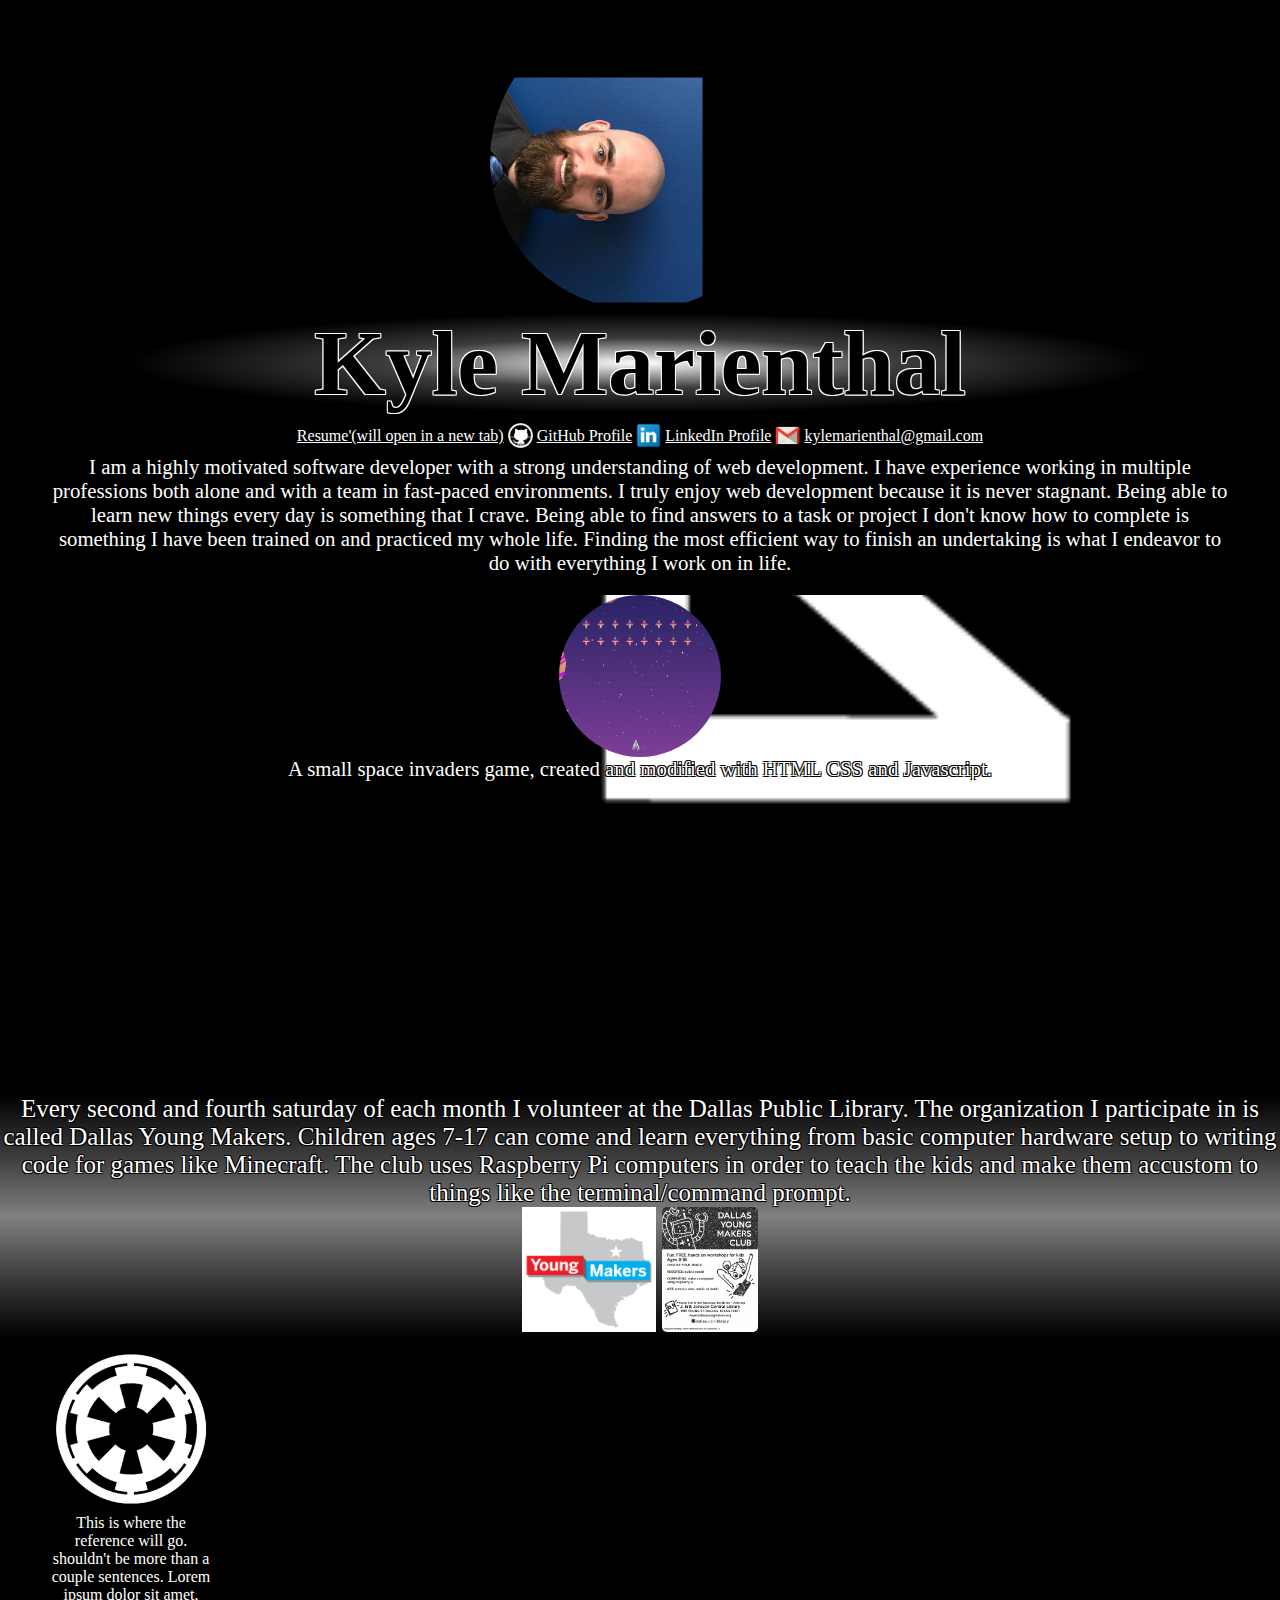
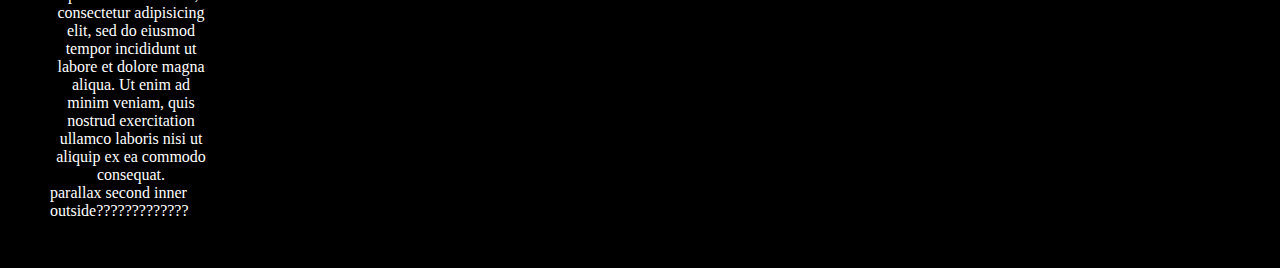
==== commit a9647c01: "hero dies when touched by alien" ====
--- a/index.html
+++ b/index.html
@@ -45,23 +45,7 @@
       <div class="project-section">
         <div>
           <a href="./space_invaders_javascript/index.html"><img class = "project_icon" src="images/space_invaders.png" alt= "Space Invaders Game Image">
-          <p>A small space invaders game, created and modified with HTML CSS and Javascript.</p></a>
-        </div>
-        <div>
-          <a href="./space_invaders_javascript/index.html"><img class = "project_icon" src="images/space_invaders.png" alt= "Space Invaders Game Image"></a>
-          <p>A small space invaders game, created and modified with HTML CSS and Javascript.</p>
-        </div>
-        <div>
-          <a href="./space_invaders_javascript/index.html"><img class = "project_icon" src="images/space_invaders.png" alt= "Space Invaders Game Image"></a>
-          <p>A small space invaders game, created and modified with HTML CSS and Javascript.</p>
-        </div>
-        <div>
-          <a href="./space_invaders_javascript/index.html"><img class = "project_icon" src="images/space_invaders.png" alt= "Space Invaders Game Image"></a>
-          <p>A small space invaders game, created and modified with HTML CSS and Javascript.</p>
-        </div>
-        <div>
-          <a href="./space_invaders_javascript/index.html"><img class = "project_icon" src="images/space_invaders.png" alt= "Space Invaders Game Image"></a>
-          <p>A small space invaders game, created and modified with HTML CSS and Javascript.</p>
+          </a><p>A small space invaders game, created and modified with HTML CSS and Javascript.</p>
         </div>
       </div>
 
